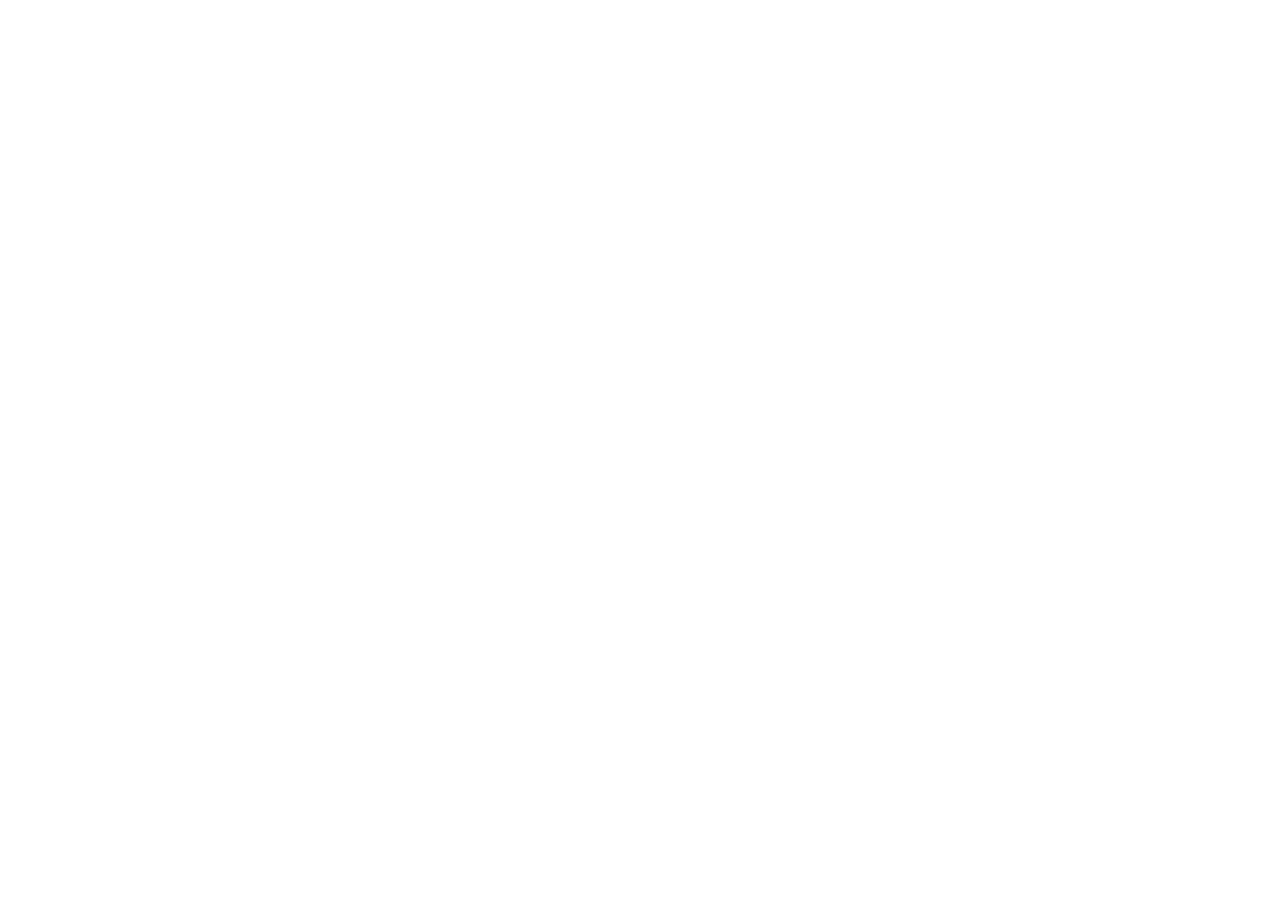
==== product-test/index.html @ ba79c073 "product-test" ====
<!DOCTYPE html>
<html lang="en">
<head>
    <meta charset="UTF-8">
    <meta http-equiv="X-UA-Compatible" content="IE=edge">
    <meta name="viewport" content="width=device-width, initial-scale=1.0">
   
    <title>Product Items</title>
</head>
<body>
    

    <div id="productList"></div>


    <script src="/src/index.js" defer type="module"></script>
</body>
</html>
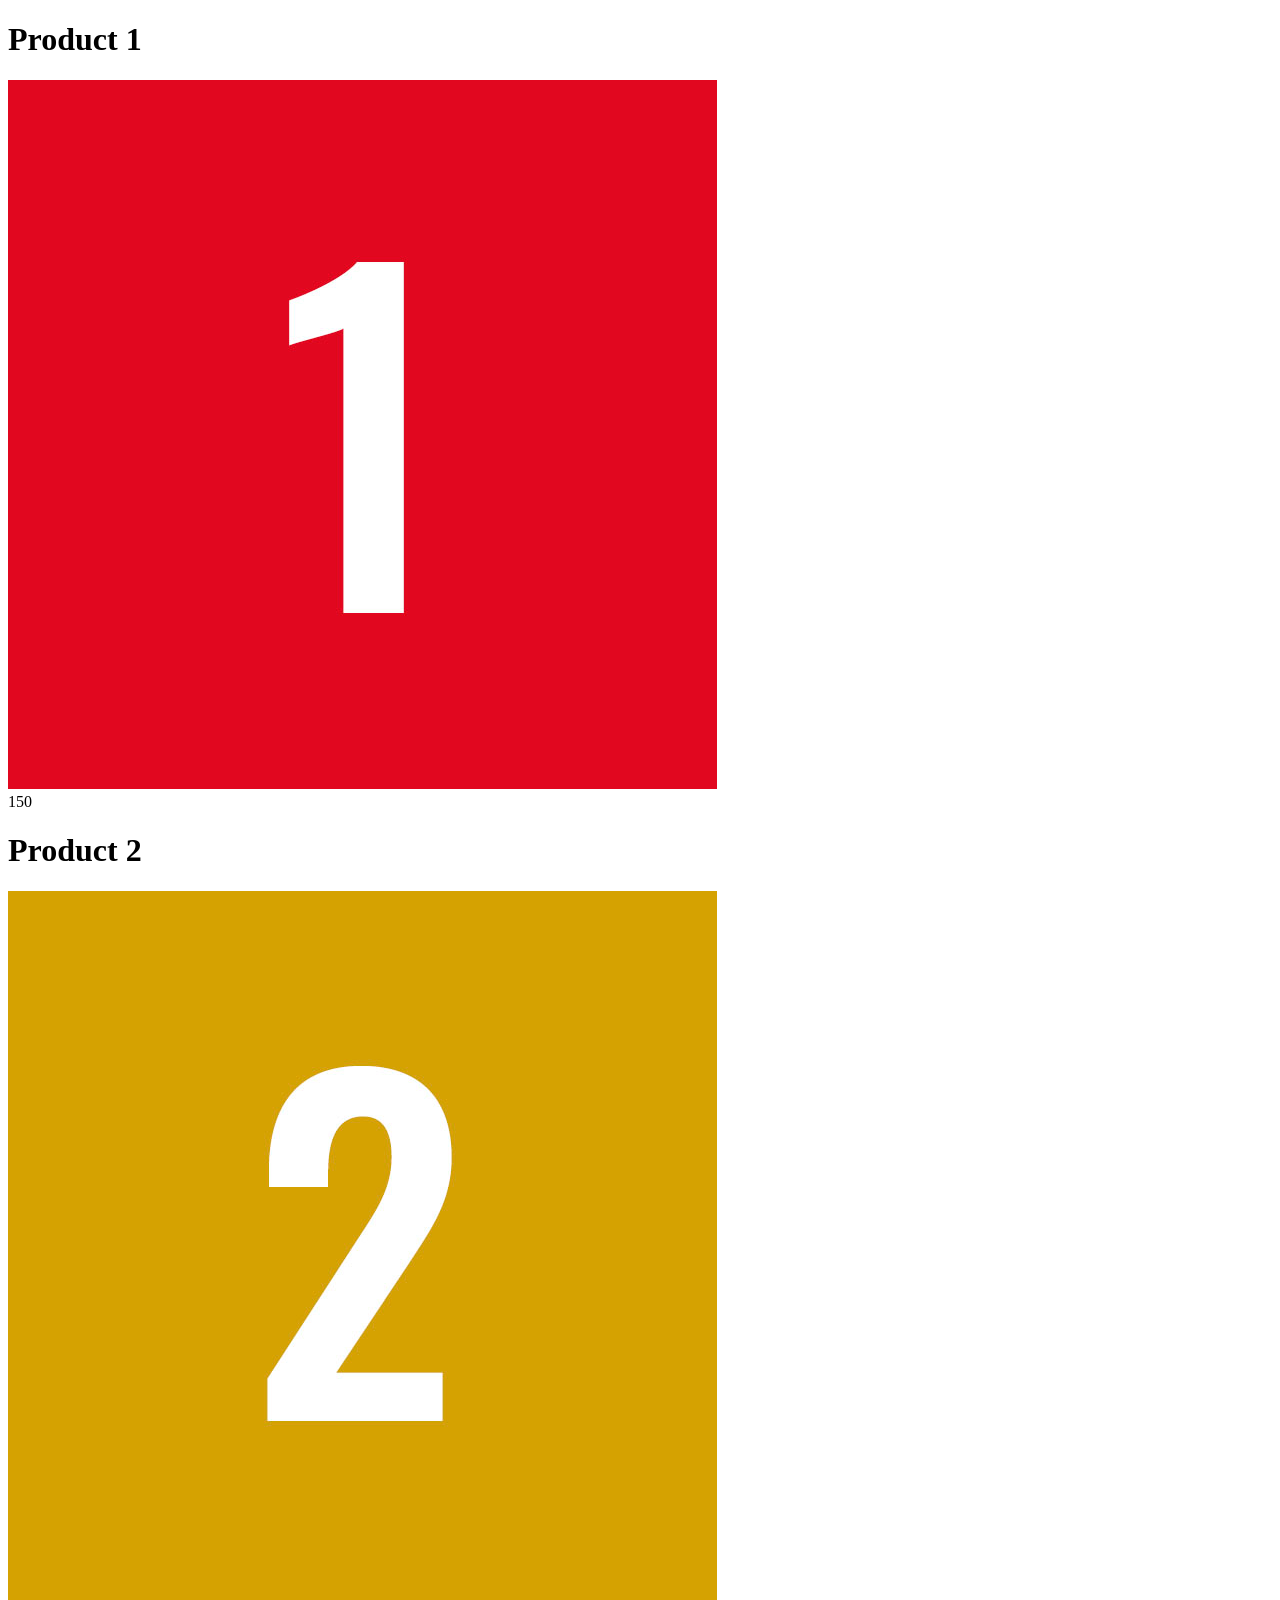
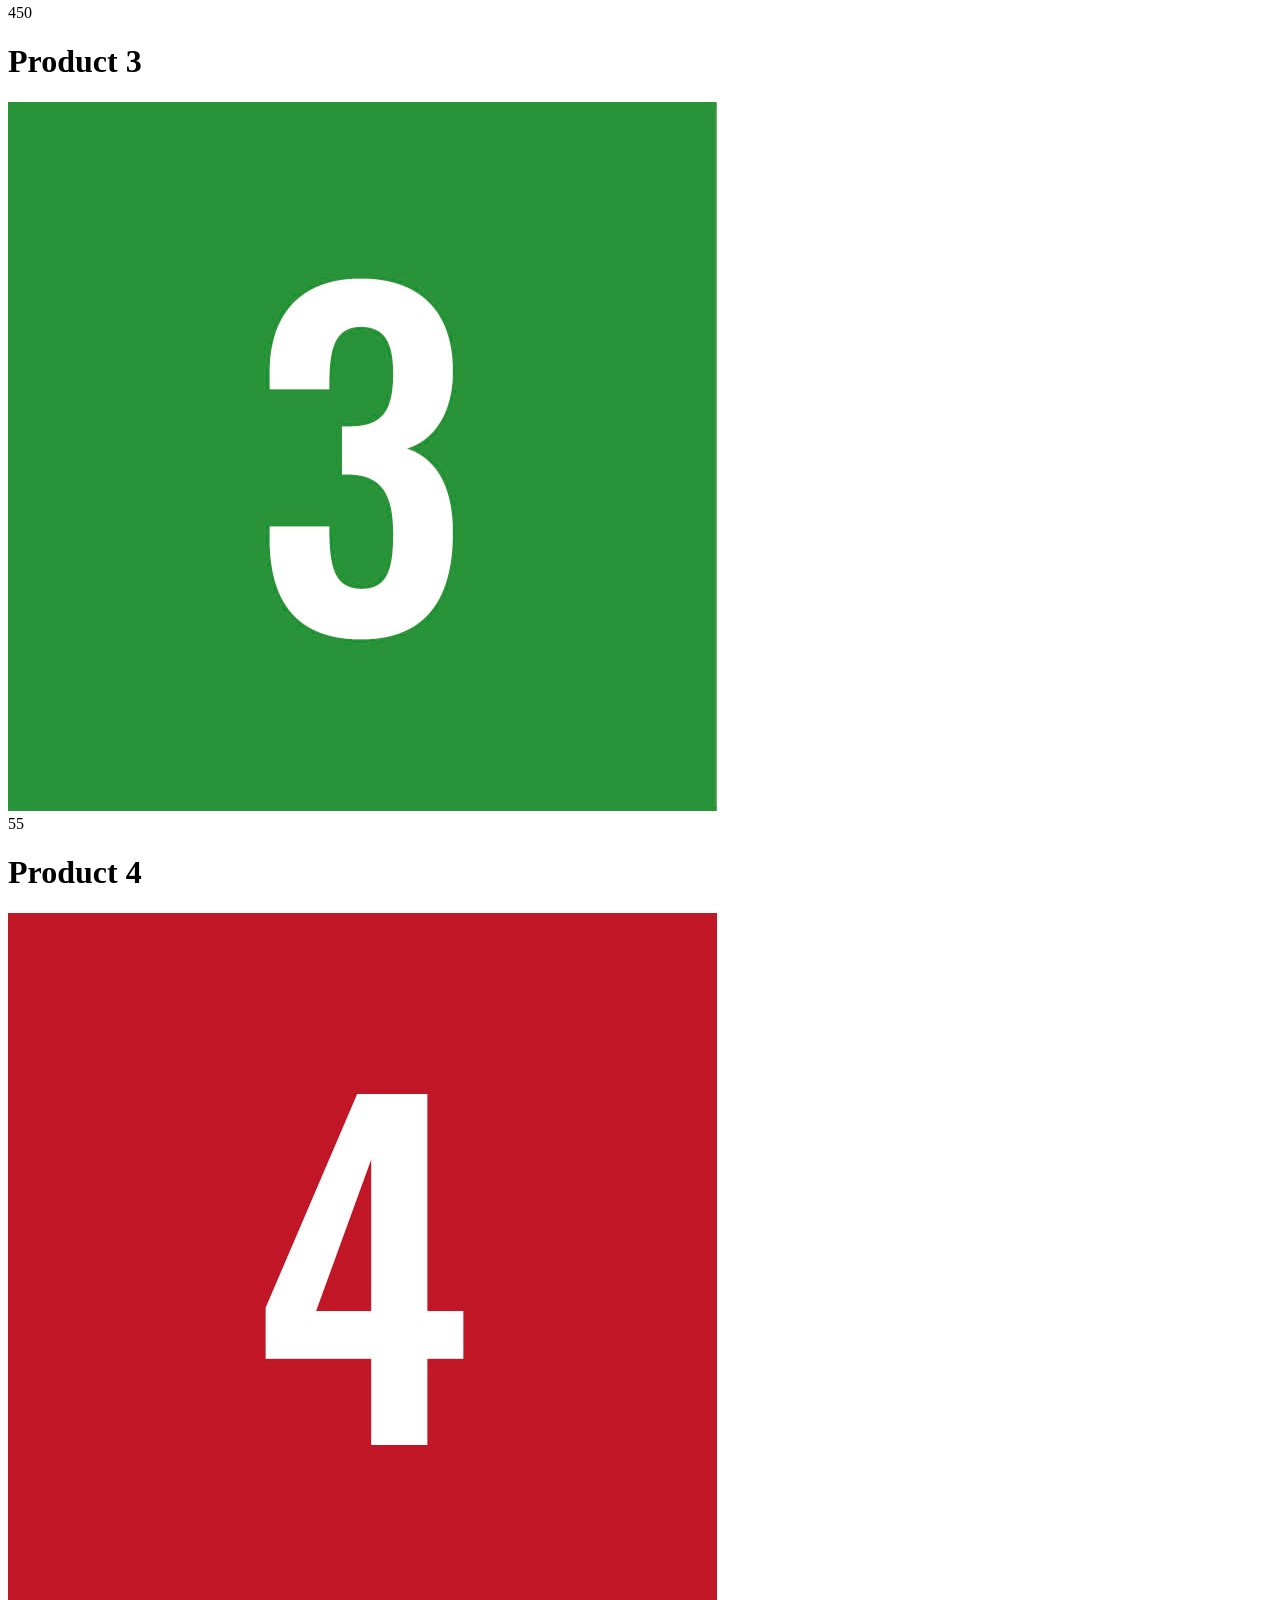
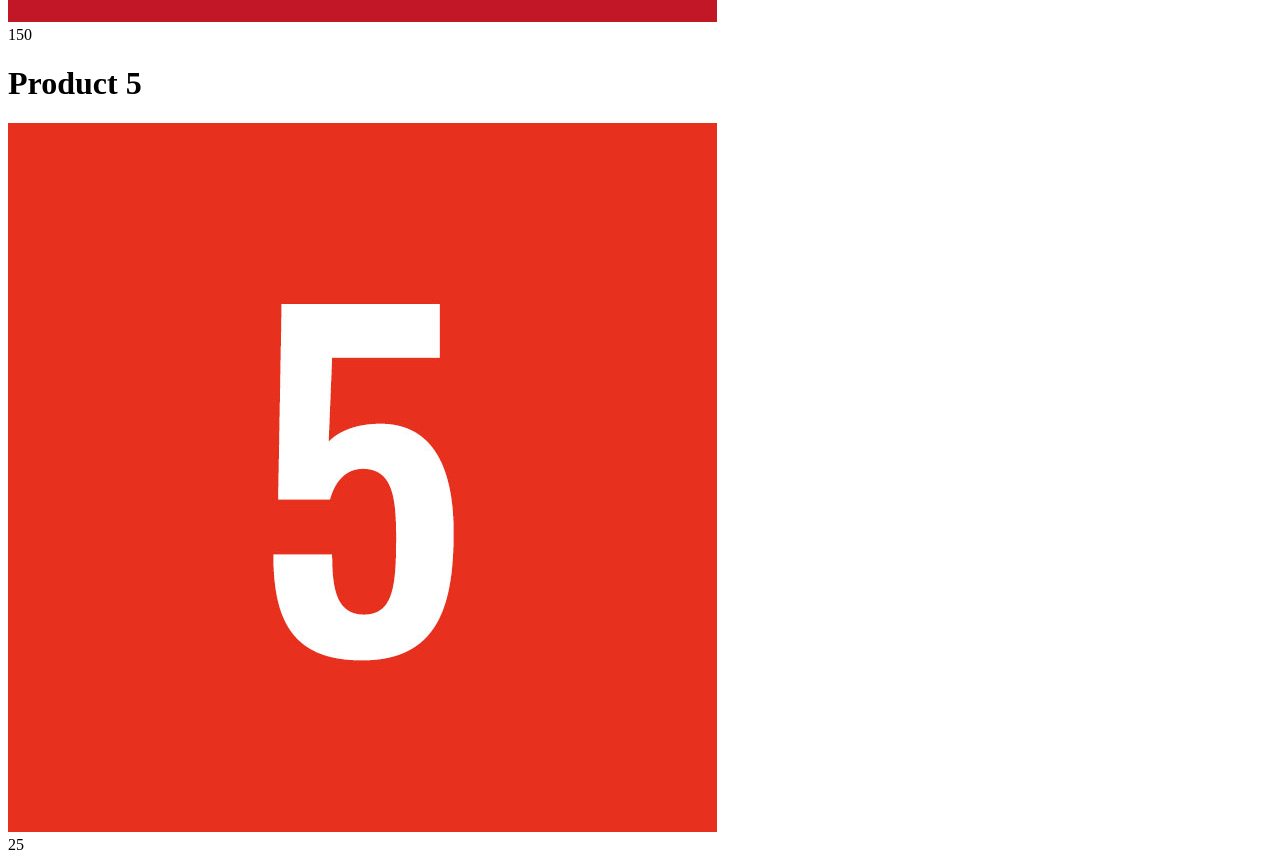
==== commit 03ee4126: "new link from html to js" ====
--- a/product-test/index.html
+++ b/product-test/index.html
@@ -13,6 +13,6 @@
     <div id="productList"></div>
 
 
-    <script src="/src/index.js" defer type="module"></script>
+    <script src="./src/index.js" defer type="module"></script>
 </body>
 </html>
